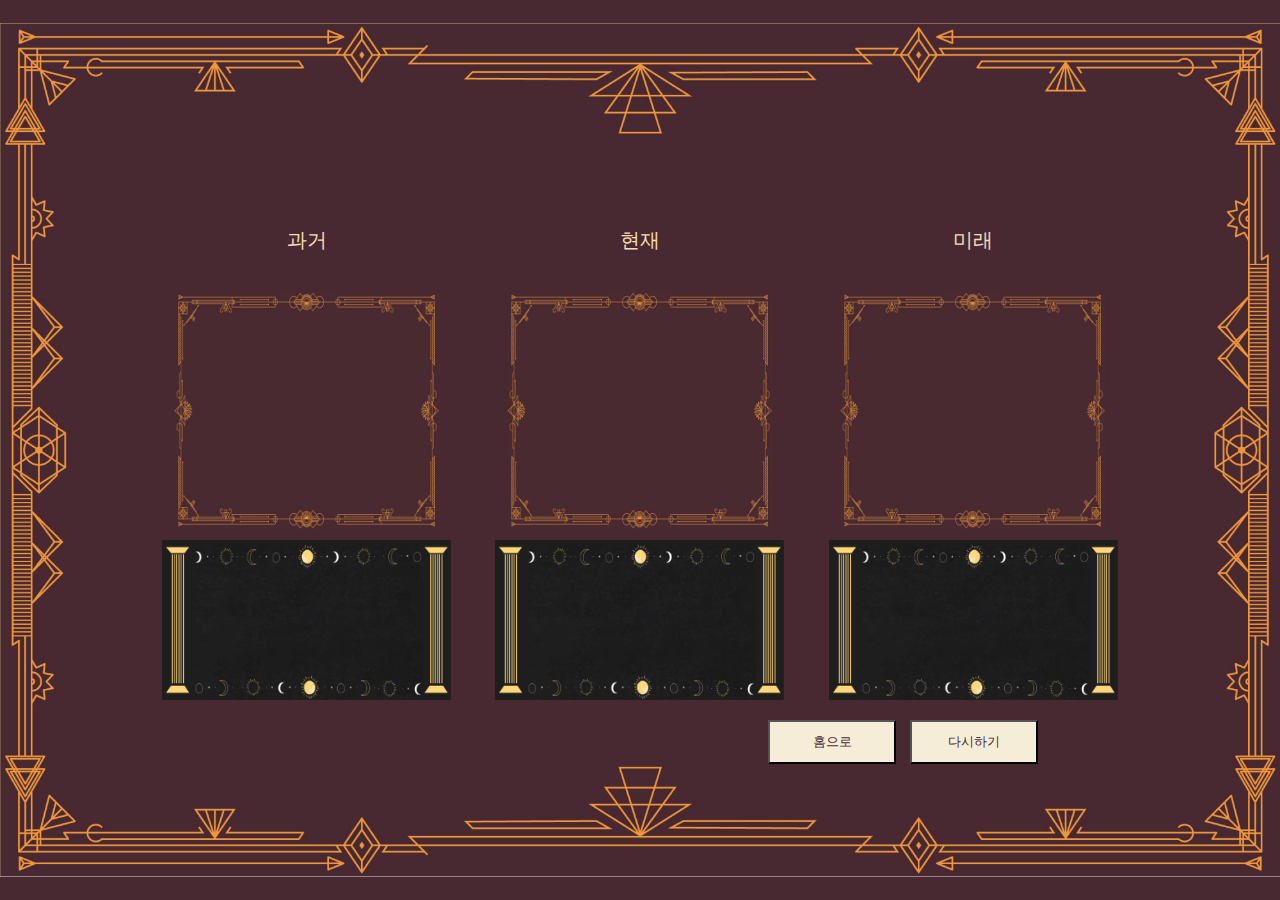
==== hanat-05.html @ e7d8f1c9 "Add files via upload" ====
<!DOCTYPE html>
<html lang="en">
  <head>
    <meta charset="UTF-8" />
    <meta name="viewport" content="width=device-width, initial-scale=1.0" />
    <title>Document</title>
    <link rel="stylesheet" href="./css/style.css" />
    <style>
      /* * {
        border: black solid 1px;
      } */
      .container {
        width: 100%;
        position: relative;
        display: flex;
        justify-content: center;
        align-items: center;
      }
      /* container */

      .card-desc-wrapper {
        flex: 1;
      }
      /* title css */
      .title-box {
        width: 80%;
        height: 10%;
        position: absolute;
        top: 10%;
      }
      /* card css */
      .card-box {
        width: 80%;
        height: 30%;
        position: absolute;
        top: 20%;
        display: flex;
        justify-content: center;
        align-items: center;
      }
      .card-box-frame {
        background-image: url("./img/component/cardFrame.png");
        width: 302px;
        height: 277px;
        background-size: contain;
        background-position: center;
        background-repeat: no-repeat;
        display: flex;
        justify-content: center;
        align-items: center;
      }
      .frame-card {
        width: 141px;
        height: 244px;
        /* background-image: url("./img/cards/death.jpg"); */
        background-size: contain;
        background-position: center;
        background-repeat: no-repeat;
      }
      /* description-box css */
      .description-box {
        width: 80%;
        height: 20%;
        position: absolute;
        top: 50%;
        display: flex;
        justify-content: center;
        align-items: center;
      }
      .description-box-frame {
        width: 444px;
        height: 200px;
        background-image: url("/img/component/descriptionFrame.png");
        background-size: contain;
        background-position: center;
        background-repeat: no-repeat;
        display: flex;
        flex-direction: column;
        align-items: center;
        justify-content: center;
        padding: 20px;
        color: #F19541;
        font-size: 1.1rem;
        text-align: center;
      }
      .description-content {
        width: 80%;
        height: 60%;
        word-break: break-all;
      }
      .button-box {
        width: 270px;
        height: 44px;
        position: absolute;
        top: 80%;
        left: 60%;
        display: flex;
        justify-content: space-between;
      }
      button.choice {
        width: 128px;
        height: 44px;
        background-color: #f5edd8;
        color: #482a30;
        transition: 0.5s;
      }
      button.choice:hover {
        scale: (1.1);
        background-color: #f5edd8;
        color: #482a30;
        border: #ffd67a solid 1px;
      }
    </style>
  </head>
  <body style="height: 100vh">
    <audio
      autoplay
      loop
      src="background-sound.mp3"
      id="background-sound"
    ></audio>
    <div class="container">
      <div class="last-container">
        <!-- 텍스트 박스 -->
        <div class="card-desc-wrapper">
          <div class="card-desc-title">과거</div>
          <div class="card-desc-img">
            <img id="past-img" src="" alt="" />
          </div>
          <div id="past-text" class="card-desc-text"></div>
        </div>
        <div class="card-desc-wrapper">
          <div class="card-desc-title">현재</div>
          <div class="card-desc-img">
            <img id="current-img" src="" alt="" />
          </div>
          <div id="current-text" class="card-desc-text"></div>
        </div>
        <div class="card-desc-wrapper">
          <div class="card-desc-title">미래</div>
          <div class="card-desc-img">
            <img id="future-img" src="" alt="" />
          </div>
          <div id="future-text" class="card-desc-text"></div>
        </div>

        <!-- <div class="title-box-text"></div>
        <div class="title-box-text"></div>
        <div class="title-box-text"></div> -->

        <!-- <div class="card-box">
          <div class="card-box-frame">
            <div class="frame-card"></div>
          </div>
          <div class="card-box-frame">
            <div class="frame-card"></div>
          </div>
          <div class="card-box-frame">
            <div class="frame-card"></div>
          </div>
        </div> -->
        <!-- 설명 박스 -->
        <!-- <div class="description-box">
          <div class="description-box-frame">
            <div class="description-content"></div>
          </div>
          <div class="description-box-frame">
            <span class="description-content"></span>
          </div>
          <div class="description-box-frame">
            <span class="description-content"></span>
          </div>
        </div> -->
        <!-- <div class="button-box">
          <button class="choice" id="tohome">홈으로</button>
          <button class="choice" id="tohanat-02">다시하기</button>
        </div> -->
        <div class="button-box">
          <button class="choice" id="tohome">홈으로</button>
          <button class="choice" id="tohanat-02">다시하기</button>
        </div>
      </div>
      <!-- <div class="button-box">
          <button class="choice" id="tohome">홈으로</button>
          <button class="choice" id="tohanat-02">다시하기</button>
        </div>
    </div> -->
  </body>
  <script
    src="https://cdnjs.cloudflare.com/ajax/libs/jquery/3.6.0/jquery.min.js"
    integrity="sha512-894YE6QWD5I59HgZOGReFYm4dnWc1Qt5NtvYSaNcOP+u1T9qYdvdihz0PPSiiqn/+/3e7Jo4EaG7TubfWGUrMQ=="
    crossorigin="anonymous"
    referrerpolicy="no-referrer"
  ></script>
  <script src="/js/app.js"></script>
  <script src="/js/cards.js"></script>
  <script src="/js/hanat-05.js"></script>
  <script></script>
</html>
---- css/style.css ----
body {
  margin: 0;
}

.container {
  background-color: #482931;
  height: 100%;
  overflow: hidden;
  display: flex;
  background-image: url("../img/component/cardPlate.jpg");
  background-size: contain;
  background-position: center;
  background-repeat: no-repeat;
}

.card {
  position: absolute;
  transition: left 2s ease, transform 2s ease;
  width: 200px;
  height: 300px;
  text-align: center;
  left: 0px;
  right: 0px;
  margin-left: auto;
  margin-right: auto;
  box-shadow: -10px 10px 10px rgba(0, 0, 0, 0.2); /* 오른쪽 위에 밝은 그림자와 왼쪽 아래 그림자 */
  border-radius: 15px;
}

.card-shuffle {
  position: absolute;
  transition: left 2s ease, transform 2s ease;
  width: 200px;
  height: 300px;
  text-align: center;
  left: 0px;
  right: 0px;
  margin-left: auto;
  margin-right: auto;
  box-shadow: -10px 10px 10px rgba(0, 0, 0, 0.2); /* 오른쪽 위에 밝은 그림자와 왼쪽 아래 그림자 */
  border-radius: 15px;
}

.card-shuffle:hover {
  cursor: pointer;
  transform: scale(1.1);
}

.cards-wrapper {
  display: flex;
  justify-content: center;
  align-items: center;
  flex-direction: column;
  height: 100%;
}

.modal {
  margin: 0;
  display: none;
  position: fixed;
  top: 0;
  left: 0;
  width: 100%;
  height: 100vh;
  background-color: rgba(0, 0, 0, 0.5);
}

.modal-bg {
  position: absolute;
  top: 70%;
  left: 50%;
  transform: translate(-50%, -50%);
  background-size: contain;
  background-position: center;
  background-repeat: no-repeat;
  width: 100vh;
  height: 40vh;
  background-image: url("../img/component/speechBubble.jpg");
}

.modal-content {
  display: flex;
  flex-direction: column;
  align-items: center;
  justify-content: center;
  width: 100%;
  height: 100%;
  padding: 20px;
}

#modal-message {
  color: #fff;
  font-size: 1.8rem;
  text-align: center;
}

.modal-button {
  position: absolute;
  top: 75%;
  left: 80%;
  cursor: pointer;
  transition: filter 0.3s ease;
}

.modal-button:hover {
  filter: brightness(0.5);
}

.button-wrapper {
  display: flex;
  position: absolute;
  top: 70%;
  left: 35%;
  justify-content: center;
  align-items: center;
  width: 70%;
}

.shuffle-button {
  cursor: pointer;
  background-color: #727272;
  padding: 15px 32px;
  text-decoration: none;
  display: inline-block;
  font-size: 20px;
  color: white;
  transition: filter 0.3s ease;
  margin: 10px;
  border-radius: 10px;
}

.shuffle-button:hover {
  filter: brightness(0.8);
}

.fixed {
  position: fixed;
  width: 100%;
}

.scroll {
  width: 100%;
  position: absolute;
}

body::-webkit-scrollbar {
  display: none;
}

.current-card {
  cursor: pointer;
  transition: transform 2s ease, border 2s ease, left 2s ease;
  /* border: 1.5px solid gold; */
  box-shadow: 0px 0px 40px 20px rgba(132, 52, 135, 0.9),
    4px 4px 6px rgba(0, 0, 0, 0.2);
  transform: scale(1.1);
  animation: current-card-ani 1.7s ease-in-out infinite;
}

@keyframes current-card-ani {
  0% {
    filter: saturate(1);
  }
  50% {
    filter: saturate(2);
  }
  100% {
    filter: saturate(1);
  }
}

.selected-card {
  position: absolute;
  transition: all 2s ease;
  width: 200px;
  height: 300px;
  left: 0px;
  right: 0px;
  margin-left: auto;
  margin-right: auto;
  box-shadow: -10px 10px 10px rgba(0, 0, 0, 0.2);
  border-radius: 20px;
  cursor: none;
}

.scroll-card {
  transform: translateY(1500px);
}

/* mainpage-css */
/* mainpage-container css */
.mainpage-container {
  background-color: #1d1b43;
  height: 100%;
  position: relative;
  display: flex;
  justify-content: center;
  align-items: center;
}
/* mainpage-frame css  */
.mainpage-frame {
  /* width: 100%; */
  width: 1920px;
  /* height: 100%; */
  height: 1080px;
  background-size: contain;
  background-position: center;
  background-repeat: no-repeat;
  background-image: url("../img/main/frame.png");
  display: flex;
  justify-content: center;
  align-items: center;
  position: relative;
}
/* mainpage-backgroud css */
.mainpage-background {
  background-size: contain;
  background-position: center;
  background-repeat: no-repeat;
  width: 80%;
  height: 80%;
  /* min-height: 40%; */
  background-image: url("../img/main/main_page_newcolor.jpg");
}

.mainpage-background.clicked {
  animation: mouse-movement 0.5s linear 5;
}
@keyframes mouse-movement {
  0% {
    background-image: url("../img/main/main_page_newcolor.jpg");
  }
  100% {
    background-image: url("../img/main/main_page_mousemove.jpg");
  }
}
/* magicBall */
.mainpage-magicball {
  background-size: contain;
  background-position: center;
  background-repeat: no-repeat;
  /* width: 6vw;
  height:6vw; */
  width: 110px;
  height: 110px;
  /* min-height: 10px;
  min-width: 10px; */
  position: absolute;
  top: 47%;
  left: 47%;
}
.magicball1 {
  background-image: url("../img/main/magicBall.png");
  border-radius: 50%;
}
.mainpage-magicball:hover {
  box-shadow: -10px -10px 40px rgba(132, 52, 135, 0.9),
    4px 4px 6px rgba(0, 0, 0, 0.2),
    inset -1px -1px 4px rgba(255, 255, 255, 0.05),
    inset 1px 1px 1px rgba(0, 0, 0, 0.1);
  color: rgb(132, 52, 135);
  cursor: pointer;
}

.mainpage-magicball.magicball1.magicball-hover {
  animation: glow 1.5s linear infinite;
}

@keyframes glow {
  0% {
    filter: hue-rotate(1);
  }
  50% {
    filter: saturate(3);
  }
  100% {
    filter: saturate(1);
  }
}

/* card css */
/* card back front를 담은 div */
#mainpage-cards {
  /* perspective를 주면 좀더 원근감을 줄 수 있음 */
  perspective: 1000px;
  position: absolute;
  width: 70px;
  height: 120px;
  /* width: 59px;
    height: 92px; */
}
.mainpage-card {
  width: 100%;
  height: 100%;
  background-size: contain;
  background-position: center;
  /* 뒤에 카드가 안보이게 됨 */
  background-repeat: no-repeat;
  backface-visibility: hidden;
  box-sizing: border-box;
  transition: 1s;
  box-shadow: -5px 5px 5px rgba(23, 23, 23, 0.76);
}

/* 카드 뒷면 기본*/
#mainpage-cards .mainpage-card.back {
  background-image: url("../img/component/hanaCardBackFit.png");
  /* position absolute를 적용해 back과 fornt의 위치를 주게됨 */
  position: absolute;
  transform: rotateY(0deg);
}
/* 카드 앞면 기본 */
#mainpage-cards .mainpage-card.front {
  background-image: url("../img/cards/death.jpg");
  transform: rotateY(-180deg);
}
/* 클릭되었을 떄 효과 */
#mainpage-cards.clicked .mainpage-card.back {
  transform: rotateY(180deg);
}
/* 클릭되었을 떄 효과 */
#mainpage-cards.clicked .mainpage-card.front {
  transform: rotateY(0deg);
}

/* card 위치 */

#mainpage-cards {
  left: 25%;
  top: 70%;
  transform: rotate(40deg);
}
#mainpage-cards.mainpage-card1 {
  /* background-image: url(/img/cards/Strength.jpg); */
  left: 35%;
  top: 65%;
  transform: rotate(20deg);
}
#mainpage-cards.mainpage-card1 .mainpage-card.front {
  background-image: url("../img/cards/Strength.jpg");
}

#mainpage-cards.mainpage-card2 {
  left: 50%;
  top: 75%;
  transform: rotate(-30deg);
}
#mainpage-cards.mainpage-card2 .mainpage-card.front {
  background-image: url("../img/cards/temperance.png");
}
#mainpage-cards.mainpage-card3 {
  left: 60%;
  top: 70%;
  transform: rotate(-70deg);
}
#mainpage-cards.mainpage-card3 .mainpage-card.front {
  background-image: url("../img/cards/theMoon.jpg");
}
#mainpage-cards.mainpage-card4 {
  left: 70%;
  top: 65%;
  transform: rotate(-50deg);
}
#mainpage-cards.mainpage-card4 .mainpage-card.front {
  background-image: url("../img/cards/theStar.jpg");
}

.card-desc-wrapper {
  display: flex;
  flex-direction: column;
  padding-left: 20px;
  padding-right: 20px;
}
.card-desc-title {
  flex: 1;
  color: wheat;
  font-size: 20px;
  display: flex;
  justify-content: center;
  align-items: center;
}
.card-desc-img {
  flex: 3;
  background-image: url("../img/component/cardFrame.png");
  background-size: contain;
  background-position: center;
  background-repeat: no-repeat;
  display: flex;
  justify-content: center;
  align-items: center;
  margin-top: 10px;
  margin-bottom: 10px;
}
.card-desc-text {
  flex: 2;
  background-image: url("../img/component/descriptionFrame.png");
  background-size: contain;
  background-position: center;
  background-repeat: no-repeat;
  display: flex;
  flex-direction: column;
  align-items: center;
  justify-content: center;
  color: #fff;
  text-align: center;
  font-size: 12.5px;
  padding: 0px 20px 0px 20px;
}
.card-desc-img > img {
  width: 125px;
}
.last-container {
  width: 1000px;
  height: 500px;
  display: flex;
  justify-content: center;
}
#background-sound {
  display: none;
}
/*  */

@media (min-width: 1920px) {
  .mainpage-frame {
    width: 1920px;
    height: 1080px;
  }
  .mainpage-magicball {
    width: 110px;
    height: 110px;
  }
  .mainpage-background > #mainpage-cards {
    width: 70px;
    height: 120px;
  }
}
@media (min-height: 1080px) {
  .mainpage-frame {
    width: 1920px;
    height: 1080px;
  }
  .mainpage-magicball {
    width: 110px;
    height: 110px;
  }
  .mainpage-background > #mainpage-cards {
    width: 70px;
    height: 120px;
  }
}

@media (max-width: 1920px) {
  .mainpage-frame {
    width: 1440px;
    height: 810px;
  }
  .mainpage-magicball.magicball1 {
    width: 83px;
    height: 83px;
  }
  .mainpage-background > #mainpage-cards {
    width: 53.8px;
    height: 93px;
  }
}

@media (max-height: 1080px) {
  .mainpage-frame {
    width: 1440px;
    height: 810px;
  }
  .mainpage-magicball.magicball1 {
    width: 83px;
    height: 83px;
  }
  .mainpage-background > #mainpage-cards {
    width: 53.8px;
    height: 93px;
  }
}

@media (max-width: 1440px) {
  .mainpage-frame {
    width: 1280px;
    height: 720px;
  }
  .mainpage-magicball.magicball1 {
    width: 63px;
    height: 63px;
    left: 47.5%;
  }
  #mainpage-cards {
    width: 41.3px;
    height: 71.5px;
  }
}

@media (max-height: 810px) {
  .mainpage-frame {
    width: 1280px;
    height: 720px;
  }
  .mainpage-magicball.magicball1 {
    width: 63px;
    height: 63px;
    left: 47.5%;
  }
  #mainpage-cards.mainpage-card {
    width: 41.3px;
    height: 71.5px;
  }
}

@media (max-width: 1280px) {
  .mainpage-frame {
    width: 960px;
    height: 540px;
  }
  .mainpage-magicball.magicball1 {
    width: 48px;
    height: 48px;
  }
  #mainpage-cards.mainpage-card {
    width: 31.7px;
    height: 55px;
  }
}

@media (max-height: 720px) {
  .mainpage-frame {
    width: 960px;
    height: 540px;
  }
  .mainpage-magicball.magicball1 {
    width: 48px;
    height: 48px;
  }
  #mainpage-cards.mainpage-card {
    width: 31.7px;
    height: 55px;
  }
}
@media all and ((min-width: 768px) and (max-width: 1023px)),
  ((min-height: 541px) and (max-height: 640px)) {
  .card,
  .selected-card,
  .card-shuffle {
    width: 150px;
    height: 225px;
    border-radius: 15px;
  }
  .shuffle-button {
    padding: 15px 32px;
    font-size: 16px;
  }
  .last-container {
    width: 750px;
    height: 325px;
  }
  .card-desc-img > img {
    width: 75px;
  }
  .card-desc-text {
    font-size: 7.5px;
  }
  .modal-bg {
    width: 500px;
    height: 200px;
  }
  .last-container .button-box {
    width: 207.6px;
    top: 80%;
    left: 65%;
  }
  .button-box .choice {
    width: 98.4px;
    height: 33px;
  }
}
/* 해상도 ~ 767px */
@media all and (min-width: 576px) and (max-width: 767px),
  ((min-height: 420px) and (max-height: 540px)) {
  .card,
  .selected-card,
  .card-shuffle {
    width: 100px;
    height: 150px;
    border-radius: 10px;
  }
  .shuffle-button {
    padding: 11.25px 24px;
    font-size: 12px;
  }
  .last-container {
    width: 500px;
    height: 250px;
  }
  .card-desc-img > img {
    width: 50px;
  }
  .card-desc-text {
    font-size: 5px;
  }
  .modal-bg {
    width: 500px;
    height: 200px;
  }
  .modal-button {
    width: 20px;
    height: 20px;
  }
  .last-container .button-box {
    width: 159.7px;
    left: 65%;
  }
  .button-box .choice {
    width: 75.6px;
    height: 33px;
  }
}
/* 해상도 ~ 767px */
@media all and (max-width: 575px), (max-height: 419px) {
  .card,
  .selected-card,
  .card-shuffle {
    width: 50px;
    height: 75px;
    border-radius: 5px;
  }
  .shuffle-button {
    padding: 8.5px 18px;
    font-size: 9px;
  }
  .last-container {
    width: 300px;
    height: 150px;
  }
  .card-desc-img > img {
    width: 25px;
  }
  .card-desc-text {
    font-size: 5px;
  }
  .modal-bg {
    width: 250px;
    height: 100px;
  }
  .modal-button {
    width: 15px;
    height: 15px;
    top: 70%;
    left: 75%;
  }
  .last-container .button-box {
    width: 122.6px;
    left: 65%;
    top: 75%;
  }
  .button-box .choice {
    width: 75.6px;
    height: 33px;
  }
}
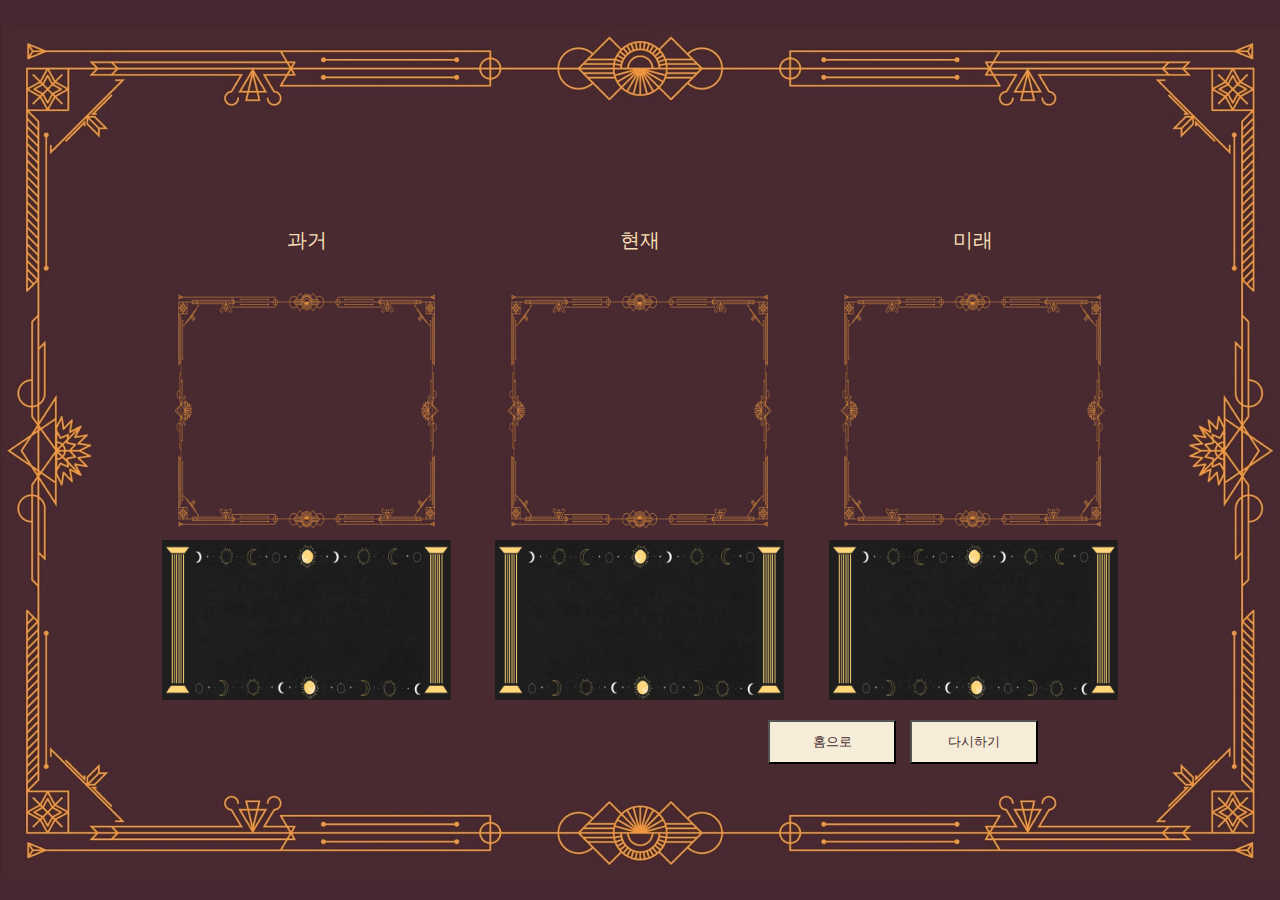
==== commit 402e498d: "eSFAD" ====
--- a/hanat-05.html
+++ b/hanat-05.html
@@ -109,6 +109,7 @@
         background-color: #f5edd8;
         color: #482a30;
         border: #ffd67a solid 1px;
+        cursor: url("../img/component/cursor2.cur"), auto;
       }
     </style>
   </head>
--- a/css/style.css
+++ b/css/style.css
@@ -1,663 +1,671 @@
-body {
-  margin: 0;
-}
-
-.container {
-  background-color: #482931;
-  height: 100%;
-  overflow: hidden;
-  display: flex;
-  background-image: url("../img/component/cardPlate.jpg");
-  background-size: contain;
-  background-position: center;
-  background-repeat: no-repeat;
-}
-
-.card {
-  position: absolute;
-  transition: left 2s ease, transform 2s ease;
-  width: 200px;
-  height: 300px;
-  text-align: center;
-  left: 0px;
-  right: 0px;
-  margin-left: auto;
-  margin-right: auto;
-  box-shadow: -10px 10px 10px rgba(0, 0, 0, 0.2); /* 오른쪽 위에 밝은 그림자와 왼쪽 아래 그림자 */
-  border-radius: 15px;
-}
-
-.card-shuffle {
-  position: absolute;
-  transition: left 2s ease, transform 2s ease;
-  width: 200px;
-  height: 300px;
-  text-align: center;
-  left: 0px;
-  right: 0px;
-  margin-left: auto;
-  margin-right: auto;
-  box-shadow: -10px 10px 10px rgba(0, 0, 0, 0.2); /* 오른쪽 위에 밝은 그림자와 왼쪽 아래 그림자 */
-  border-radius: 15px;
-}
-
-.card-shuffle:hover {
-  cursor: pointer;
-  transform: scale(1.1);
-}
-
-.cards-wrapper {
-  display: flex;
-  justify-content: center;
-  align-items: center;
-  flex-direction: column;
-  height: 100%;
-}
-
-.modal {
-  margin: 0;
-  display: none;
-  position: fixed;
-  top: 0;
-  left: 0;
-  width: 100%;
-  height: 100vh;
-  background-color: rgba(0, 0, 0, 0.5);
-}
-
-.modal-bg {
-  position: absolute;
-  top: 70%;
-  left: 50%;
-  transform: translate(-50%, -50%);
-  background-size: contain;
-  background-position: center;
-  background-repeat: no-repeat;
-  width: 100vh;
-  height: 40vh;
-  background-image: url("../img/component/speechBubble.jpg");
-}
-
-.modal-content {
-  display: flex;
-  flex-direction: column;
-  align-items: center;
-  justify-content: center;
-  width: 100%;
-  height: 100%;
-  padding: 20px;
-}
-
-#modal-message {
-  color: #fff;
-  font-size: 1.8rem;
-  text-align: center;
-}
-
-.modal-button {
-  position: absolute;
-  top: 75%;
-  left: 80%;
-  cursor: pointer;
-  transition: filter 0.3s ease;
-}
-
-.modal-button:hover {
-  filter: brightness(0.5);
-}
-
-.button-wrapper {
-  display: flex;
-  position: absolute;
-  top: 70%;
-  left: 35%;
-  justify-content: center;
-  align-items: center;
-  width: 70%;
-}
-
-.shuffle-button {
-  cursor: pointer;
-  background-color: #727272;
-  padding: 15px 32px;
-  text-decoration: none;
-  display: inline-block;
-  font-size: 20px;
-  color: white;
-  transition: filter 0.3s ease;
-  margin: 10px;
-  border-radius: 10px;
-}
-
-.shuffle-button:hover {
-  filter: brightness(0.8);
-}
-
-.fixed {
-  position: fixed;
-  width: 100%;
-}
-
-.scroll {
-  width: 100%;
-  position: absolute;
-}
-
-body::-webkit-scrollbar {
-  display: none;
-}
-
-.current-card {
-  cursor: pointer;
-  transition: transform 2s ease, border 2s ease, left 2s ease;
-  /* border: 1.5px solid gold; */
-  box-shadow: 0px 0px 40px 20px rgba(132, 52, 135, 0.9),
-    4px 4px 6px rgba(0, 0, 0, 0.2);
-  transform: scale(1.1);
-  animation: current-card-ani 1.7s ease-in-out infinite;
-}
-
-@keyframes current-card-ani {
-  0% {
-    filter: saturate(1);
-  }
-  50% {
-    filter: saturate(2);
-  }
-  100% {
-    filter: saturate(1);
-  }
-}
-
-.selected-card {
-  position: absolute;
-  transition: all 2s ease;
-  width: 200px;
-  height: 300px;
-  left: 0px;
-  right: 0px;
-  margin-left: auto;
-  margin-right: auto;
-  box-shadow: -10px 10px 10px rgba(0, 0, 0, 0.2);
-  border-radius: 20px;
-  cursor: none;
-}
-
-.scroll-card {
-  transform: translateY(1500px);
-}
-
-/* mainpage-css */
-/* mainpage-container css */
-.mainpage-container {
-  background-color: #1d1b43;
-  height: 100%;
-  position: relative;
-  display: flex;
-  justify-content: center;
-  align-items: center;
-}
-/* mainpage-frame css  */
-.mainpage-frame {
-  /* width: 100%; */
-  width: 1920px;
-  /* height: 100%; */
-  height: 1080px;
-  background-size: contain;
-  background-position: center;
-  background-repeat: no-repeat;
-  background-image: url("../img/main/frame.png");
-  display: flex;
-  justify-content: center;
-  align-items: center;
-  position: relative;
-}
-/* mainpage-backgroud css */
-.mainpage-background {
-  background-size: contain;
-  background-position: center;
-  background-repeat: no-repeat;
-  width: 80%;
-  height: 80%;
-  /* min-height: 40%; */
-  background-image: url("../img/main/main_page_newcolor.jpg");
-}
-
-.mainpage-background.clicked {
-  animation: mouse-movement 0.5s linear 5;
-}
-@keyframes mouse-movement {
-  0% {
-    background-image: url("../img/main/main_page_newcolor.jpg");
-  }
-  100% {
-    background-image: url("../img/main/main_page_mousemove.jpg");
-  }
-}
-/* magicBall */
-.mainpage-magicball {
-  background-size: contain;
-  background-position: center;
-  background-repeat: no-repeat;
-  /* width: 6vw;
-  height:6vw; */
-  width: 110px;
-  height: 110px;
-  /* min-height: 10px;
-  min-width: 10px; */
-  position: absolute;
-  top: 47%;
-  left: 47%;
-}
-.magicball1 {
-  background-image: url("../img/main/magicBall.png");
-  border-radius: 50%;
-}
-.mainpage-magicball:hover {
-  box-shadow: -10px -10px 40px rgba(132, 52, 135, 0.9),
-    4px 4px 6px rgba(0, 0, 0, 0.2),
-    inset -1px -1px 4px rgba(255, 255, 255, 0.05),
-    inset 1px 1px 1px rgba(0, 0, 0, 0.1);
-  color: rgb(132, 52, 135);
-  cursor: pointer;
-}
-
-.mainpage-magicball.magicball1.magicball-hover {
-  animation: glow 1.5s linear infinite;
-}
-
-@keyframes glow {
-  0% {
-    filter: hue-rotate(1);
-  }
-  50% {
-    filter: saturate(3);
-  }
-  100% {
-    filter: saturate(1);
-  }
-}
-
-/* card css */
-/* card back front를 담은 div */
-#mainpage-cards {
-  /* perspective를 주면 좀더 원근감을 줄 수 있음 */
-  perspective: 1000px;
-  position: absolute;
-  width: 70px;
-  height: 120px;
-  /* width: 59px;
-    height: 92px; */
-}
-.mainpage-card {
-  width: 100%;
-  height: 100%;
-  background-size: contain;
-  background-position: center;
-  /* 뒤에 카드가 안보이게 됨 */
-  background-repeat: no-repeat;
-  backface-visibility: hidden;
-  box-sizing: border-box;
-  transition: 1s;
-  box-shadow: -5px 5px 5px rgba(23, 23, 23, 0.76);
-}
-
-/* 카드 뒷면 기본*/
-#mainpage-cards .mainpage-card.back {
-  background-image: url("../img/component/hanaCardBackFit.png");
-  /* position absolute를 적용해 back과 fornt의 위치를 주게됨 */
-  position: absolute;
-  transform: rotateY(0deg);
-}
-/* 카드 앞면 기본 */
-#mainpage-cards .mainpage-card.front {
-  background-image: url("../img/cards/death.jpg");
-  transform: rotateY(-180deg);
-}
-/* 클릭되었을 떄 효과 */
-#mainpage-cards.clicked .mainpage-card.back {
-  transform: rotateY(180deg);
-}
-/* 클릭되었을 떄 효과 */
-#mainpage-cards.clicked .mainpage-card.front {
-  transform: rotateY(0deg);
-}
-
-/* card 위치 */
-
-#mainpage-cards {
-  left: 25%;
-  top: 70%;
-  transform: rotate(40deg);
-}
-#mainpage-cards.mainpage-card1 {
-  /* background-image: url(/img/cards/Strength.jpg); */
-  left: 35%;
-  top: 65%;
-  transform: rotate(20deg);
-}
-#mainpage-cards.mainpage-card1 .mainpage-card.front {
-  background-image: url("../img/cards/Strength.jpg");
-}
-
-#mainpage-cards.mainpage-card2 {
-  left: 50%;
-  top: 75%;
-  transform: rotate(-30deg);
-}
-#mainpage-cards.mainpage-card2 .mainpage-card.front {
-  background-image: url("../img/cards/temperance.png");
-}
-#mainpage-cards.mainpage-card3 {
-  left: 60%;
-  top: 70%;
-  transform: rotate(-70deg);
-}
-#mainpage-cards.mainpage-card3 .mainpage-card.front {
-  background-image: url("../img/cards/theMoon.jpg");
-}
-#mainpage-cards.mainpage-card4 {
-  left: 70%;
-  top: 65%;
-  transform: rotate(-50deg);
-}
-#mainpage-cards.mainpage-card4 .mainpage-card.front {
-  background-image: url("../img/cards/theStar.jpg");
-}
-
-.card-desc-wrapper {
-  display: flex;
-  flex-direction: column;
-  padding-left: 20px;
-  padding-right: 20px;
-}
-.card-desc-title {
-  flex: 1;
-  color: wheat;
-  font-size: 20px;
-  display: flex;
-  justify-content: center;
-  align-items: center;
-}
-.card-desc-img {
-  flex: 3;
-  background-image: url("../img/component/cardFrame.png");
-  background-size: contain;
-  background-position: center;
-  background-repeat: no-repeat;
-  display: flex;
-  justify-content: center;
-  align-items: center;
-  margin-top: 10px;
-  margin-bottom: 10px;
-}
-.card-desc-text {
-  flex: 2;
-  background-image: url("../img/component/descriptionFrame.png");
-  background-size: contain;
-  background-position: center;
-  background-repeat: no-repeat;
-  display: flex;
-  flex-direction: column;
-  align-items: center;
-  justify-content: center;
-  color: #fff;
-  text-align: center;
-  font-size: 12.5px;
-  padding: 0px 20px 0px 20px;
-}
-.card-desc-img > img {
-  width: 125px;
-}
-.last-container {
-  width: 1000px;
-  height: 500px;
-  display: flex;
-  justify-content: center;
-}
-#background-sound {
-  display: none;
-}
-/*  */
-
-@media (min-width: 1920px) {
-  .mainpage-frame {
-    width: 1920px;
-    height: 1080px;
-  }
-  .mainpage-magicball {
-    width: 110px;
-    height: 110px;
-  }
-  .mainpage-background > #mainpage-cards {
-    width: 70px;
-    height: 120px;
-  }
-}
-@media (min-height: 1080px) {
-  .mainpage-frame {
-    width: 1920px;
-    height: 1080px;
-  }
-  .mainpage-magicball {
-    width: 110px;
-    height: 110px;
-  }
-  .mainpage-background > #mainpage-cards {
-    width: 70px;
-    height: 120px;
-  }
-}
-
-@media (max-width: 1920px) {
-  .mainpage-frame {
-    width: 1440px;
-    height: 810px;
-  }
-  .mainpage-magicball.magicball1 {
-    width: 83px;
-    height: 83px;
-  }
-  .mainpage-background > #mainpage-cards {
-    width: 53.8px;
-    height: 93px;
-  }
-}
-
-@media (max-height: 1080px) {
-  .mainpage-frame {
-    width: 1440px;
-    height: 810px;
-  }
-  .mainpage-magicball.magicball1 {
-    width: 83px;
-    height: 83px;
-  }
-  .mainpage-background > #mainpage-cards {
-    width: 53.8px;
-    height: 93px;
-  }
-}
-
-@media (max-width: 1440px) {
-  .mainpage-frame {
-    width: 1280px;
-    height: 720px;
-  }
-  .mainpage-magicball.magicball1 {
-    width: 63px;
-    height: 63px;
-    left: 47.5%;
-  }
-  #mainpage-cards {
-    width: 41.3px;
-    height: 71.5px;
-  }
-}
-
-@media (max-height: 810px) {
-  .mainpage-frame {
-    width: 1280px;
-    height: 720px;
-  }
-  .mainpage-magicball.magicball1 {
-    width: 63px;
-    height: 63px;
-    left: 47.5%;
-  }
-  #mainpage-cards.mainpage-card {
-    width: 41.3px;
-    height: 71.5px;
-  }
-}
-
-@media (max-width: 1280px) {
-  .mainpage-frame {
-    width: 960px;
-    height: 540px;
-  }
-  .mainpage-magicball.magicball1 {
-    width: 48px;
-    height: 48px;
-  }
-  #mainpage-cards.mainpage-card {
-    width: 31.7px;
-    height: 55px;
-  }
-}
-
-@media (max-height: 720px) {
-  .mainpage-frame {
-    width: 960px;
-    height: 540px;
-  }
-  .mainpage-magicball.magicball1 {
-    width: 48px;
-    height: 48px;
-  }
-  #mainpage-cards.mainpage-card {
-    width: 31.7px;
-    height: 55px;
-  }
-}
-@media all and ((min-width: 768px) and (max-width: 1023px)),
-  ((min-height: 541px) and (max-height: 640px)) {
-  .card,
-  .selected-card,
-  .card-shuffle {
-    width: 150px;
-    height: 225px;
-    border-radius: 15px;
-  }
-  .shuffle-button {
-    padding: 15px 32px;
-    font-size: 16px;
-  }
-  .last-container {
-    width: 750px;
-    height: 325px;
-  }
-  .card-desc-img > img {
-    width: 75px;
-  }
-  .card-desc-text {
-    font-size: 7.5px;
-  }
-  .modal-bg {
-    width: 500px;
-    height: 200px;
-  }
-  .last-container .button-box {
-    width: 207.6px;
-    top: 80%;
-    left: 65%;
-  }
-  .button-box .choice {
-    width: 98.4px;
-    height: 33px;
-  }
-}
-/* 해상도 ~ 767px */
-@media all and (min-width: 576px) and (max-width: 767px),
-  ((min-height: 420px) and (max-height: 540px)) {
-  .card,
-  .selected-card,
-  .card-shuffle {
-    width: 100px;
-    height: 150px;
-    border-radius: 10px;
-  }
-  .shuffle-button {
-    padding: 11.25px 24px;
-    font-size: 12px;
-  }
-  .last-container {
-    width: 500px;
-    height: 250px;
-  }
-  .card-desc-img > img {
-    width: 50px;
-  }
-  .card-desc-text {
-    font-size: 5px;
-  }
-  .modal-bg {
-    width: 500px;
-    height: 200px;
-  }
-  .modal-button {
-    width: 20px;
-    height: 20px;
-  }
-  .last-container .button-box {
-    width: 159.7px;
-    left: 65%;
-  }
-  .button-box .choice {
-    width: 75.6px;
-    height: 33px;
-  }
-}
-/* 해상도 ~ 767px */
-@media all and (max-width: 575px), (max-height: 419px) {
-  .card,
-  .selected-card,
-  .card-shuffle {
-    width: 50px;
-    height: 75px;
-    border-radius: 5px;
-  }
-  .shuffle-button {
-    padding: 8.5px 18px;
-    font-size: 9px;
-  }
-  .last-container {
-    width: 300px;
-    height: 150px;
-  }
-  .card-desc-img > img {
-    width: 25px;
-  }
-  .card-desc-text {
-    font-size: 5px;
-  }
-  .modal-bg {
-    width: 250px;
-    height: 100px;
-  }
-  .modal-button {
-    width: 15px;
-    height: 15px;
-    top: 70%;
-    left: 75%;
-  }
-  .last-container .button-box {
-    width: 122.6px;
-    left: 65%;
-    top: 75%;
-  }
-  .button-box .choice {
-    width: 75.6px;
-    height: 33px;
-  }
-}
+body {
+  margin: 0;
+}
+
+* {
+  cursor: url("../img/component/cursor1.cur"), auto;
+}
+.container {
+  background-color: #482931;
+  height: 100%;
+  overflow: hidden;
+  display: flex;
+  background-image: url("../img/component/cardPlate.jpg");
+  background-size: contain;
+  background-position: center;
+  background-repeat: no-repeat;
+}
+
+.card {
+  position: absolute;
+  transition: left 2s ease, transform 2s ease;
+  width: 200px;
+  height: 300px;
+  text-align: center;
+  left: 0px;
+  right: 0px;
+  margin-left: auto;
+  margin-right: auto;
+  box-shadow: -10px 10px 10px rgba(0, 0, 0, 0.2); /* 오른쪽 위에 밝은 그림자와 왼쪽 아래 그림자 */
+  border-radius: 15px;
+}
+.card:hover {
+  cursor: url("../img/component/cursor2.cur"), auto;
+}
+
+.card-shuffle {
+  position: absolute;
+  transition: left 2s ease, transform 2s ease;
+  width: 200px;
+  height: 300px;
+  text-align: center;
+  left: 0px;
+  right: 0px;
+  margin-left: auto;
+  margin-right: auto;
+  box-shadow: -10px 10px 10px rgba(0, 0, 0, 0.2); /* 오른쪽 위에 밝은 그림자와 왼쪽 아래 그림자 */
+  border-radius: 15px;
+}
+
+.card-shuffle:hover {
+  cursor: url("../img/component/cursor2.cur"), auto;
+  transform: scale(1.1);
+}
+
+.cards-wrapper {
+  display: flex;
+  justify-content: center;
+  align-items: center;
+  flex-direction: column;
+  height: 100%;
+}
+
+.modal {
+  margin: 0;
+  display: none;
+  position: fixed;
+  top: 0;
+  left: 0;
+  width: 100%;
+  height: 100vh;
+  background-color: rgba(0, 0, 0, 0.5);
+}
+
+.modal-bg {
+  position: absolute;
+  top: 70%;
+  left: 50%;
+  transform: translate(-50%, -50%);
+  background-size: contain;
+  background-position: center;
+  background-repeat: no-repeat;
+  width: 100vh;
+  height: 40vh;
+  background-image: url("../img/component/speechBubble.jpg");
+}
+
+.modal-content {
+  display: flex;
+  flex-direction: column;
+  align-items: center;
+  justify-content: center;
+  width: 100%;
+  height: 100%;
+  padding: 20px;
+}
+
+#modal-message {
+  color: #fff;
+  font-size: 1.8rem;
+  text-align: center;
+}
+
+.modal-button {
+  position: absolute;
+  top: 75%;
+  left: 80%;
+  cursor: pointer;
+  transition: filter 0.3s ease;
+}
+
+.modal-button:hover {
+  filter: brightness(0.5);
+  cursor: url("../img/component/cursor2.cur"), auto;
+}
+
+.button-wrapper {
+  display: flex;
+  position: absolute;
+  top: 70%;
+  left: 35%;
+  justify-content: center;
+  align-items: center;
+  width: 70%;
+}
+
+.shuffle-button {
+  cursor: pointer;
+  background-color: #727272;
+  padding: 15px 32px;
+  text-decoration: none;
+  display: inline-block;
+  font-size: 20px;
+  color: white;
+  transition: filter 0.3s ease;
+  margin: 10px;
+  border-radius: 10px;
+}
+
+.shuffle-button:hover {
+  filter: brightness(0.8);
+  cursor: url("../img/component/cursor2.cur"), auto;
+}
+
+.fixed {
+  position: fixed;
+  width: 100%;
+}
+
+.scroll {
+  width: 100%;
+  position: absolute;
+}
+
+body::-webkit-scrollbar {
+  display: none;
+}
+
+.current-card {
+  cursor: pointer;
+  transition: transform 2s ease, border 2s ease, left 2s ease;
+  /* border: 1.5px solid gold; */
+  box-shadow: 0px 0px 40px 20px rgba(132, 52, 135, 0.9),
+    4px 4px 6px rgba(0, 0, 0, 0.2);
+  transform: scale(1.1);
+  animation: current-card-ani 1.7s ease-in-out infinite;
+}
+
+@keyframes current-card-ani {
+  0% {
+    filter: saturate(1);
+  }
+  50% {
+    filter: saturate(2);
+  }
+  100% {
+    filter: saturate(1);
+  }
+}
+
+.selected-card {
+  position: absolute;
+  transition: all 2s ease;
+  width: 200px;
+  height: 300px;
+  left: 0px;
+  right: 0px;
+  margin-left: auto;
+  margin-right: auto;
+  box-shadow: -10px 10px 10px rgba(0, 0, 0, 0.2);
+  border-radius: 20px;
+  cursor: none;
+}
+
+.scroll-card {
+  transform: translateY(1500px);
+}
+
+/* mainpage-css */
+/* mainpage-container css */
+.mainpage-container {
+  background-color: #1d1b43;
+  height: 100%;
+  position: relative;
+  display: flex;
+  justify-content: center;
+  align-items: center;
+}
+/* mainpage-frame css  */
+.mainpage-frame {
+  /* width: 100%; */
+  width: 1920px;
+  /* height: 100%; */
+  height: 1080px;
+  background-size: contain;
+  background-position: center;
+  background-repeat: no-repeat;
+  background-image: url("../img/main/frame.png");
+  display: flex;
+  justify-content: center;
+  align-items: center;
+  position: relative;
+}
+/* mainpage-backgroud css */
+.mainpage-background {
+  background-size: contain;
+  background-position: center;
+  background-repeat: no-repeat;
+  width: 80%;
+  height: 80%;
+  /* min-height: 40%; */
+  background-image: url("../img/main/main_page_newcolor.jpg");
+}
+
+.mainpage-background.clicked {
+  animation: mouse-movement 0.5s linear 5;
+}
+@keyframes mouse-movement {
+  0% {
+    background-image: url("../img/main/main_page_newcolor.jpg");
+  }
+  100% {
+    background-image: url("../img/main/main_page_mousemove.jpg");
+  }
+}
+/* magicBall */
+.mainpage-magicball {
+  background-size: contain;
+  background-position: center;
+  background-repeat: no-repeat;
+  /* width: 6vw;
+  height:6vw; */
+  width: 110px;
+  height: 110px;
+  /* min-height: 10px;
+  min-width: 10px; */
+  position: absolute;
+  top: 47%;
+  left: 47%;
+}
+.magicball1 {
+  background-image: url("../img/main/magicBall.png");
+  border-radius: 50%;
+}
+.mainpage-magicball:hover {
+  box-shadow: -10px -10px 40px rgba(132, 52, 135, 0.9),
+    4px 4px 6px rgba(0, 0, 0, 0.2),
+    inset -1px -1px 4px rgba(255, 255, 255, 0.05),
+    inset 1px 1px 1px rgba(0, 0, 0, 0.1);
+  color: rgb(132, 52, 135);
+  cursor: url("../img/component/cursor2.cur");
+}
+
+.mainpage-magicball.magicball1.magicball-hover {
+  animation: glow 1.5s linear infinite;
+}
+
+@keyframes glow {
+  0% {
+    filter: hue-rotate(1);
+  }
+  50% {
+    filter: saturate(3);
+  }
+  100% {
+    filter: saturate(1);
+  }
+}
+
+/* card css */
+/* card back front를 담은 div */
+#mainpage-cards {
+  /* perspective를 주면 좀더 원근감을 줄 수 있음 */
+  perspective: 1000px;
+  position: absolute;
+  width: 70px;
+  height: 120px;
+  /* width: 59px;
+    height: 92px; */
+}
+.mainpage-card {
+  width: 100%;
+  height: 100%;
+  background-size: contain;
+  background-position: center;
+  /* 뒤에 카드가 안보이게 됨 */
+  background-repeat: no-repeat;
+  backface-visibility: hidden;
+  box-sizing: border-box;
+  transition: 1s;
+  box-shadow: -5px 5px 5px rgba(23, 23, 23, 0.76);
+}
+
+/* 카드 뒷면 기본*/
+#mainpage-cards .mainpage-card.back {
+  background-image: url("../img/component/hanaCardBackFit.png");
+  /* position absolute를 적용해 back과 fornt의 위치를 주게됨 */
+  position: absolute;
+  transform: rotateY(0deg);
+}
+/* 카드 앞면 기본 */
+#mainpage-cards .mainpage-card.front {
+  background-image: url("../img/cards/death.jpg");
+  transform: rotateY(-180deg);
+}
+/* 클릭되었을 떄 효과 */
+#mainpage-cards.clicked .mainpage-card.back {
+  transform: rotateY(180deg);
+}
+/* 클릭되었을 떄 효과 */
+#mainpage-cards.clicked .mainpage-card.front {
+  transform: rotateY(0deg);
+}
+
+/* card 위치 */
+
+#mainpage-cards {
+  left: 25%;
+  top: 70%;
+  transform: rotate(40deg);
+}
+#mainpage-cards.mainpage-card1 {
+  /* background-image: url(/img/cards/Strength.jpg); */
+  left: 35%;
+  top: 65%;
+  transform: rotate(20deg);
+}
+#mainpage-cards.mainpage-card1 .mainpage-card.front {
+  background-image: url("../img/cards/Strength.jpg");
+}
+
+#mainpage-cards.mainpage-card2 {
+  left: 50%;
+  top: 75%;
+  transform: rotate(-30deg);
+}
+#mainpage-cards.mainpage-card2 .mainpage-card.front {
+  background-image: url("../img/cards/temperance.png");
+}
+#mainpage-cards.mainpage-card3 {
+  left: 60%;
+  top: 70%;
+  transform: rotate(-70deg);
+}
+#mainpage-cards.mainpage-card3 .mainpage-card.front {
+  background-image: url("../img/cards/theMoon.jpg");
+}
+#mainpage-cards.mainpage-card4 {
+  left: 70%;
+  top: 65%;
+  transform: rotate(-50deg);
+}
+#mainpage-cards.mainpage-card4 .mainpage-card.front {
+  background-image: url("../img/cards/theStar.jpg");
+}
+
+.card-desc-wrapper {
+  display: flex;
+  flex-direction: column;
+  padding-left: 20px;
+  padding-right: 20px;
+}
+.card-desc-title {
+  flex: 1;
+  color: wheat;
+  font-size: 20px;
+  display: flex;
+  justify-content: center;
+  align-items: center;
+}
+.card-desc-img {
+  flex: 3;
+  background-image: url("../img/component/cardFrame.png");
+  background-size: contain;
+  background-position: center;
+  background-repeat: no-repeat;
+  display: flex;
+  justify-content: center;
+  align-items: center;
+  margin-top: 10px;
+  margin-bottom: 10px;
+}
+.card-desc-text {
+  flex: 2;
+  background-image: url("../img/component/descriptionFrame.png");
+  background-size: contain;
+  background-position: center;
+  background-repeat: no-repeat;
+  display: flex;
+  flex-direction: column;
+  align-items: center;
+  justify-content: center;
+  color: #fff;
+  text-align: center;
+  font-size: 12.5px;
+  padding: 0px 20px 0px 20px;
+}
+.card-desc-img > img {
+  width: 125px;
+}
+.last-container {
+  width: 1000px;
+  height: 500px;
+  display: flex;
+  justify-content: center;
+}
+#background-sound {
+  display: none;
+}
+/*  */
+
+@media (min-width: 1920px) {
+  .mainpage-frame {
+    width: 1920px;
+    height: 1080px;
+  }
+  .mainpage-magicball {
+    width: 110px;
+    height: 110px;
+  }
+  .mainpage-background > #mainpage-cards {
+    width: 70px;
+    height: 120px;
+  }
+}
+@media (min-height: 1080px) {
+  .mainpage-frame {
+    width: 1920px;
+    height: 1080px;
+  }
+  .mainpage-magicball {
+    width: 110px;
+    height: 110px;
+  }
+  .mainpage-background > #mainpage-cards {
+    width: 70px;
+    height: 120px;
+  }
+}
+
+@media (max-width: 1920px) {
+  .mainpage-frame {
+    width: 1440px;
+    height: 810px;
+  }
+  .mainpage-magicball.magicball1 {
+    width: 83px;
+    height: 83px;
+  }
+  .mainpage-background > #mainpage-cards {
+    width: 53.8px;
+    height: 93px;
+  }
+}
+
+@media (max-height: 1080px) {
+  .mainpage-frame {
+    width: 1440px;
+    height: 810px;
+  }
+  .mainpage-magicball.magicball1 {
+    width: 83px;
+    height: 83px;
+  }
+  .mainpage-background > #mainpage-cards {
+    width: 53.8px;
+    height: 93px;
+  }
+}
+
+@media (max-width: 1440px) {
+  .mainpage-frame {
+    width: 1280px;
+    height: 720px;
+  }
+  .mainpage-magicball.magicball1 {
+    width: 63px;
+    height: 63px;
+    left: 47.5%;
+  }
+  #mainpage-cards {
+    width: 41.3px;
+    height: 71.5px;
+  }
+}
+
+@media (max-height: 810px) {
+  .mainpage-frame {
+    width: 1280px;
+    height: 720px;
+  }
+  .mainpage-magicball.magicball1 {
+    width: 63px;
+    height: 63px;
+    left: 47.5%;
+  }
+  #mainpage-cards.mainpage-card {
+    width: 41.3px;
+    height: 71.5px;
+  }
+}
+
+@media (max-width: 1280px) {
+  .mainpage-frame {
+    width: 960px;
+    height: 540px;
+  }
+  .mainpage-magicball.magicball1 {
+    width: 48px;
+    height: 48px;
+  }
+  #mainpage-cards.mainpage-card {
+    width: 31.7px;
+    height: 55px;
+  }
+}
+
+@media (max-height: 720px) {
+  .mainpage-frame {
+    width: 960px;
+    height: 540px;
+  }
+  .mainpage-magicball.magicball1 {
+    width: 48px;
+    height: 48px;
+  }
+  #mainpage-cards.mainpage-card {
+    width: 31.7px;
+    height: 55px;
+  }
+}
+@media all and ((min-width: 768px) and (max-width: 1023px)),
+  ((min-height: 541px) and (max-height: 640px)) {
+  .card,
+  .selected-card,
+  .card-shuffle {
+    width: 150px;
+    height: 225px;
+    border-radius: 15px;
+  }
+  .shuffle-button {
+    padding: 15px 32px;
+    font-size: 16px;
+  }
+  .last-container {
+    width: 750px;
+    height: 325px;
+  }
+  .card-desc-img > img {
+    width: 75px;
+  }
+  .card-desc-text {
+    font-size: 7.5px;
+  }
+  .modal-bg {
+    width: 500px;
+    height: 200px;
+  }
+  .last-container .button-box {
+    width: 207.6px;
+    top: 80%;
+    left: 65%;
+  }
+  .button-box .choice {
+    width: 98.4px;
+    height: 33px;
+  }
+}
+/* 해상도 ~ 767px */
+@media all and (min-width: 576px) and (max-width: 767px),
+  ((min-height: 420px) and (max-height: 540px)) {
+  .card,
+  .selected-card,
+  .card-shuffle {
+    width: 100px;
+    height: 150px;
+    border-radius: 10px;
+  }
+  .shuffle-button {
+    padding: 11.25px 24px;
+    font-size: 12px;
+  }
+  .last-container {
+    width: 500px;
+    height: 250px;
+  }
+  .card-desc-img > img {
+    width: 50px;
+  }
+  .card-desc-text {
+    font-size: 5px;
+  }
+  .modal-bg {
+    width: 500px;
+    height: 200px;
+  }
+  .modal-button {
+    width: 20px;
+    height: 20px;
+  }
+  .last-container .button-box {
+    width: 159.7px;
+    left: 65%;
+  }
+  .button-box .choice {
+    width: 75.6px;
+    height: 33px;
+  }
+}
+/* 해상도 ~ 767px */
+@media all and (max-width: 575px), (max-height: 419px) {
+  .card,
+  .selected-card,
+  .card-shuffle {
+    width: 50px;
+    height: 75px;
+    border-radius: 5px;
+  }
+  .shuffle-button {
+    padding: 8.5px 18px;
+    font-size: 9px;
+  }
+  .last-container {
+    width: 300px;
+    height: 150px;
+  }
+  .card-desc-img > img {
+    width: 25px;
+  }
+  .card-desc-text {
+    font-size: 5px;
+  }
+  .modal-bg {
+    width: 250px;
+    height: 100px;
+  }
+  .modal-button {
+    width: 15px;
+    height: 15px;
+    top: 70%;
+    left: 75%;
+  }
+  .last-container .button-box {
+    width: 122.6px;
+    left: 65%;
+    top: 75%;
+  }
+  .button-box .choice {
+    width: 75.6px;
+    height: 33px;
+  }
+}
